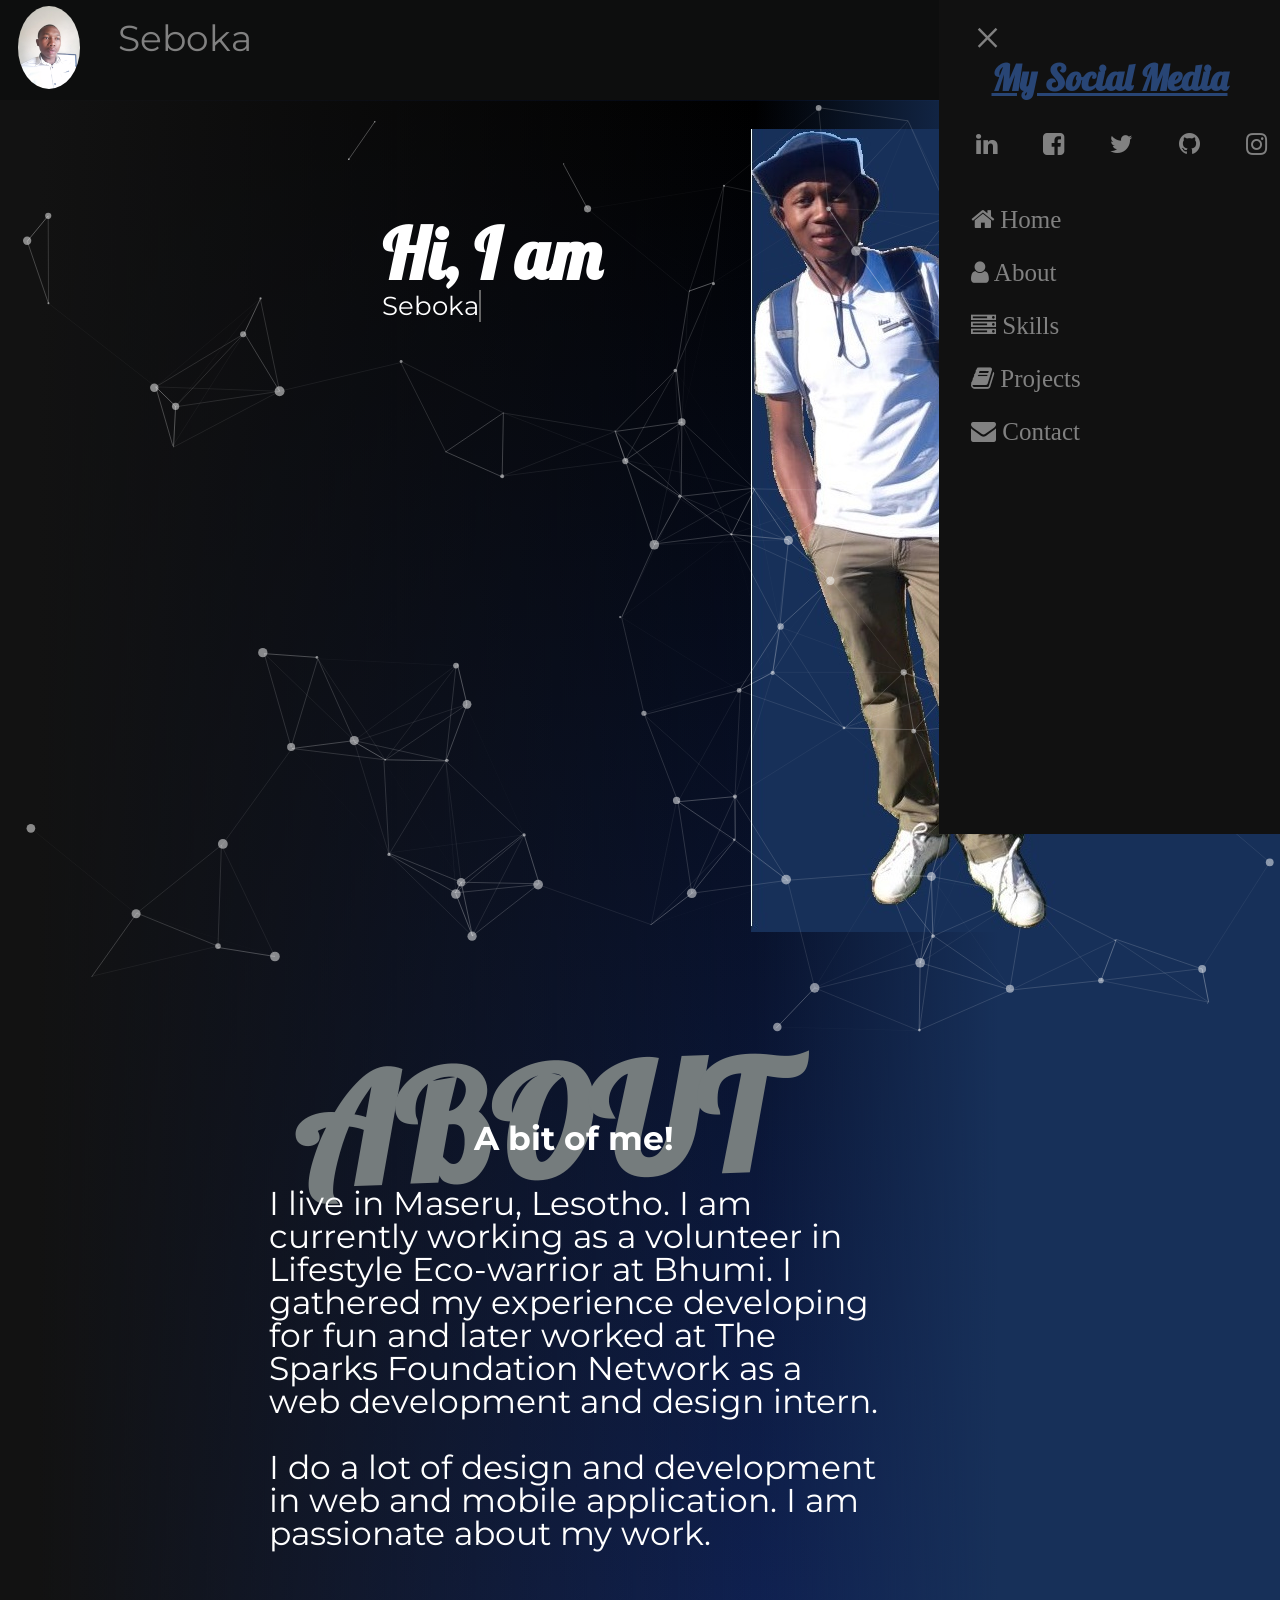
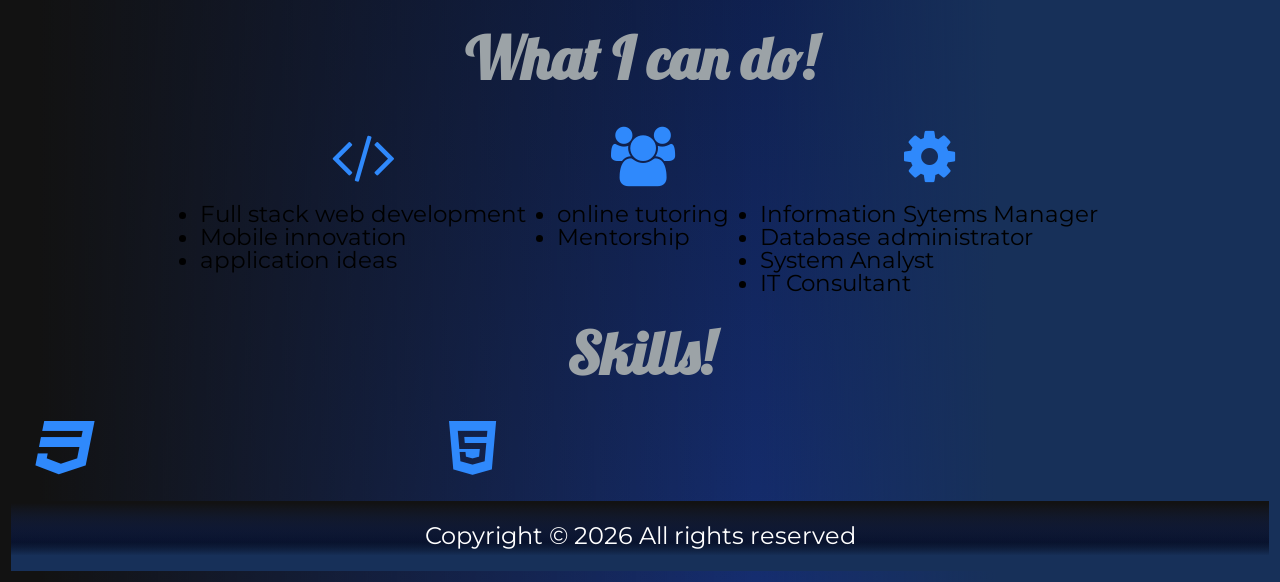
==== index.html @ 130d8f1c "Update index.html" ====
<!DOCTYPE html>
<html>

  <head>
    <meta charset="utf-8">
    <meta name="author" content="Seboka Mokhele" />
    <title>Seboka : Computer Scientist</title>
    <link rel="stylesheet" href="style/stylesheet.css">
    <link rel="stylesheet" href="https://stackpath.bootstrapcdn.com/font-awesome/4.7.0/css/font-awesome.min.css">
   <!-- <link rel="stylesheet" href="https://cdnjs.cloudflare.com/ajax/libs/font-awesome/5.14.0/css/all.min.css"> -->
    <link href="https://fonts.googleapis.com/css?family=Roboto" rel="stylesheet">
    <link href="https://fonts.googleapis.com/css2?family=Lobster&display=swap" rel="stylesheet">
    <link href="https://fonts.googleapis.com/css2?family=Montserrat:wght@500&display=swap" rel="stylesheet">
 
   </head>

  <body>

    <div class="header">
     
          <div class="header-logoimg"><img src="img/header2.jpg" alt class="img img-circle img-hover"></div> 
          <div class="header-logo-text"><a href="#">Seboka</a></div>     

        <div class="header-list">
          <span style="font-size:30px;cursor:pointer" onclick="openNav()">&#9776;</span>
        </div>

      <div id="mySidenav-list" class="sidenav-list">
        <div class="social-media-header"><h1>My Social Media</h1></div>
        <div class="social-media-links">
              <ul>
                  <li> <a target="_blank" href="#"><i class="fa fa-linkedin"></i></a></li>
                  <li> <a target="_blank" href="#"><i class="fa fa-facebook-square"></i></a></li>
                  <li> <a target="_blank" href="#"><i class="fa fa-twitter"></i></a></li>
                  <li> <a target="_blank" href="#"><i class="fa fa-github"></i></a></li>
                  <li> <a target="_blank" href="#"><i class="fa fa-instagram"></i></a></li>
              </ul>
        </div>
        <div class="main-menu">
          <a href="javascript:void(0)" class="closebtn" onclick="closeNav()">&times; </a>
          <a class="active" href="#"><i class="fa fa-home"></i>  Home</a>
          <a href="#label-about"><i class="fa fa-user"></i>  About</a>
          <a href="#"><i class="fa fa-server"></i>  Skills</a>
          <a href="#"><i class="fa fa-book"></i>  Projects</a>
          <a href="#"><i class="fa fa-envelope"></i>  Contact</a>
        </div>
      </div>

    </div>

    <div id="main-page">
      <div class="column">

        <!-- 1st Column that contain my welcome text and full body image-->
        <div class="col-md-m1">
          <div id="particles-js"></div>
          <div class="row-r1">
            
            <div class="row-myself">
              <h1>Hi, I am</h1>
              <p>
                
                  <span class="txt-rotate" data-period="2000" data-rotate='[ "Seboka Mokhele.", "a Web Developer.", "an Application Developer.", "a Computer Scientist", "a Mathematician" ]'></span>

              </p>
            </div>
            
            <div class="row-img">
              <img alt class="row-img-p1" src="img/body2.jpg">
            </div>
            
          </div>
        </div>
        
        <!-- 2nd Column that contain my about page-->
        <div class="col-md-m2">
          <div class="row-r2">
            <div class="row-about-text" id="label-about">
              <div class="row-at">
                <h2>ABOUT</h2>
                <h3>A bit of me!</h3><br><br>
                <p>
                  I live in Maseru, Lesotho. I am currently working as a volunteer in Lifestyle Eco-warrior at Bhumi.
                  I gathered my experience developing for fun and later worked at The 
                  Sparks Foundation Network as a web development and design intern.<br><br>

                  I do a lot of design and development in web and mobile application. I am passionate about my work.
           
                </p>
  
              </div>
              
            </div>
          </div>
        </div>
      
    
        <!-- 3rd Column; My what to do section-->
        <div class="col-md-m3">
          <div class="row3-col-m3">
              <div class="row-col-m31">
                <h6>What I can do!</h6>
              </div>
              
              <div class="row-col-m32">
                <div class="what-i-doi">
                  
                  <div class="icon"><a class="fa fa-code"></a></div>
                  <div class="code-body1">
                    <ul>
                      <li><a>Full stack web development</a></li>
                      <li><a>Mobile innovation</a></li>
                      <li><a>application ideas</a></li>
                    </ul>
                  </div>

                </div>

                <div class="what-i-doii">
                  
                  <div class="icon"><a class="fa fa-group"></a></div>
                  <div class="group-body2">
                    <ul>
                      <li><a>online tutoring</a></li>
                      <li><a>Mentorship</a></li>
                    </ul>
                  </div>

                </div>
                <div class="what-i-doiii">
                  
                  <div class="icon"><a class="fa fa-gear fa-spin"></a></div>
                  <div class="cogs-body3">
                    <ul>
                      <li><a>Information Sytems Manager</a></li>
                      <li><a>Database administrator</a></li>
                      <li><a>System Analyst</a></li>
                      <li><a>IT Consultant</a></li>
                    </ul>
                    
                  </div>

                </div>
              </div>
          </div>
        </div>

        <!-- 4th Column; -->
        <div class="col-md-m4">
          <div class="row3-col-m3">
              <div class="row-col-m31">
                <h6>Skills!</h6>
              </div>
              
              <div class="row-col-m32">
                <aside>
                  
                  <div class="icon"><a class="fa fa-css3"></a></div>
                  
                </aside>
                  
                <aside>
                  
               <div class="icon"><a class="fa fa-html5"></a></div>
              

                </aside>
                  

                <aside>
                  
                    <div class="icon"><a class="fa fa-js"></a></div>
              

                </aside>
                  
                
                
              </div>
          </div>
        </div>

        
        <!--modify here with html 4 -->
        

  



    <footer class = "foot-dev">
           <p>
                Copyright &copy;
                    <script>
                        document.write(new Date().getFullYear());
                    </script>
                    All rights reserved
            </p>
    </footer>

    <script src="js/particles.js"></script>
    <script src="js/app.js"></script>
    <script src="js/script.js"></script>
    <script  src="js/function.js"></script>
    <!--<script  src="js/allfont.js"></script>-->

  </body>
</html>
---- style/stylesheet.css ----
/* ==========================================================================
   HTML5 CSS Reset Minified - Eric Meyer
   ========================================================================== */

html,body,div,span,object,iframe,h1,h2,h3,h4,h5,h6,p,blockquote,pre,abbr,address,cite,code,del,dfn,em,img,ins,kbd,q,samp,small,strong,sub,sup,var,b,i,dl,dt,dd,ol,ul,li,fieldset,form,label,legend,table,caption,tbody,tfoot,thead,tr,th,td,article,aside,canvas,details,figcaption,figure,footer,header,hgroup,menu,nav,section,summary,time,mark,audio,video{margin:0;padding:0;border:0;outline:0;font-size:100%;vertical-align:baseline;background:transparent}
body{line-height:1}


/*============================================================
   Body
  ============================================================*/
html, body {
  font-family: "Avenir Next";
  width: 100%;
  height: 100%;
}

@media only screen and (max-width: 500px)
{

    /*==========================================================
       Header display
      ==========================================================*/
    .header {
      background-color: #0d0e0e;
      color: #fff;
      height: 100px;
    }

    .header-logoimg{
      float: left;
      padding: 6px 18px;
    }
    .img{
      height:83px;
    }
    .img-circle{
      border-radius: 50%!important;
    }
    .img-hover:hover{
        outline-offset: 0.8rem;
        transform: scale(1.5) rotate(8deg);
        z-index: 30;
        opacity: 1;
    }
    .header-logo-text {
      float: left;
      font-size: 36px;
      padding: 20px 20px;
      font-family: "Montserrat", sans-serif;
    }
    .header-logo-text a{
      color: #818181;
      text-decoration: none;
    }
    .header-logo-text a:hover{
      color: #fff;
      text-decoration: none;
    }

    /*============================================================
     sidebar overlay
     ============================================================*/
    .sidenav-list {
        height: 86%;
        position: fixed;
        z-index: 1;
        right: 0;
        background-color: #111;
        overflow-x: hidden;
        transition: 0.5s;
        padding-top: 60px;
    }
    .sidenav-list .closebtn {
        position: absolute;
        top: 0;
        left: 3px;
        font-size: 48px;
        margin-left: 0px;
    }
    .social-media-header {
        font-size: 2.25em;
        color: rgb(40 69 117);
        text-align: center;
        text-decoration-line: underline;
        font-family: "Lobster", sans-serif;
    }
    .social-media-links ul {
        list-style: none;
        display: inline-block;
        margin: 1px;
        padding: 20px 3px;
    }
    .social-media-links ul li{

        list-style: none;
        margin: 1px 1px;
        display: inline-block;
        font-family: "Roboto", sans-serif;
    }

    .sidenav-list a {
      padding: 14px 8px 14px 32px;
      text-decoration: none;
      font-size: 25px;
      color: #818181;
      display: block;
      transition: 0.3s;
    }

    .sidenav-list a:hover {
      color: white;
      transform: scale(1.2);
    }
    .sidenav-list a:hover i {
      color: royalblue;
      transform: scale(1.1) rotate(8deg);
    }
    @media screen and (max-height: 450px) {
      .sidenav-list {padding-top: 15px;}
      .sidenav-list a {font-size: 18px;}
    }

    /*============================================================
     Header list containing a sidebar
     =============================================================*/
    .header-list {
      float: right;
      padding: 30px 85px;
    }
    /*============================================================
       welcome page
     =============================================================*/
    #main-page{
      background-color: blue;
      padding: 1px;
      z-index: -2;
      background:
          linear-gradient(to left, rgba(23,48,89,1) 22%, transparent 41%, rgba(18,18,18,1) 97%),
          linear-gradient(to top, rgba(21,45,111,6), rgba(0,0,0,1));
          background-position: center center;
          background-size: cover;
          position: relative;
          background-blend-mode: var(--blend-top, normal),
          var(--blend-bottom, saturation),
          normal;
    }


    $link: white;

    #particles-js
    {
      background-color: $link
    }
    canvas {
      display: block;
      vertical-align: bottom;
    }
    #particles-js {
              position: absolute;
        width: 100%;
        height: 45%;
        margin: 1px;
        top: 0px;
        z-index: 0;
        /* margin-left: 1px; */
        background-size: cover;
    }
    .column{
      display: flex;
      flex-wrap: wrap;
      flex-direction: column;
      justify-content: center;
          padding: 10px;
    }
    .col-md-m1{
      padding: 8px;
      max-height: 812px;
    }
    .row-r1{

      display: flex;
      flex-wrap: wrap;
      flex-direction: row;
      justify-content: center;
      padding: 10px;
    }
    .row-myself{
         padding-right: 70px;
        padding-top: 90px;
      color: white;
      font-family: "Lobster", cursive;
    }
    .row-myself h1{
      font-size: 70px;
      color: white;
      padding-bottom: 4px;
    }
    .row-myself p{
        color: #fff;
        margin-bottom: 50px;
        font-size: 26px;
        
    }
    .row-img-p1{
       
        padding-left: 80px;
        margin-right: -160px;
        padding-bottom: 20px;

    }
    .row_img{
      float: right;
    }
    /*============================================================
       About and What-I-can-do section
     =============================================================*/
    .col-md-m2, .col-md-m3, .row3-col-m3{
      display: flex;
      flex-direction: column; 
      padding: 8px;
      overflow: hidden;
    }
    .col-md-m2{
      padding-bottom: 55px;
    }
    .row-r2{

      display: flex;
      flex-wrap: wrap;
      flex-direction: row;
      justify-content: center;
      padding-right: 200px;
        padding-left: 68px;
        padding-top: 17px;
        color: white;
        font-family: "Lobster", cursive;
    }
    .row-about-text{
        
    }
    .row-at{
      display: flex;
      flex-wrap: wrap;
      flex-direction: column;
      justify-content: center;
      padding: 8px;
      max-width: 611px;
      float: right;
    }
    .row-at h2{
        
        top: 0px;
        left: 0px;
        bottom: -32px;
        z-index: -1;
        font-size: 150px;
        color: rgb(117 124 125);
        padding-bottom: 0px;
        transform: rotate(300deg);
        transform-origin: 400% -400%;
        /* -webkit-transform-origin-x: 400%; */
        /* -webkit-transform-origin-y: -400%; */
        -webkit-transform: rotate(-2deg);
    }

    .row-at h3, p{
        font-size: 33px;
        font-family: 'Montserrat';
    }
    .row-at h3{
      text-align: center;
    }

    .row-col-m31 h6{
      text-align: center;
        font-size: 3.7em; 
        font-family: 'Lobster';
        color: #9ca3a7
    }
    .row-col-m32{
        padding-top: 20px;
        display: flex;
        justify-content: center;
        flex-wrap: row;
    }
    .what-i-doi, .what-i-doii, .what-i-doiii{
        display: flex;
        flex-wrap: wrap;
        flex-direction: column;
        align-items: center;
    }
    .what-i-doi {
        padding: 5px 30px 5px 20px;
    }
    .what-i-doii {
        padding: 5px 1px 5px 1px;
    }
    .what-i-doiii {
        padding: 5px 2px 5px 30px;
    }
    .group-body2, .code-body1, .cogs-body3{
        font-size: 23px;
        font-family: 'Montserrat';
    }
    aside {
        width: 40%;
        padding-left: .5rem;
        margin-left: .5rem;
        float: left;
        /* box-shadow: inset 5px 0 5px -5px #29627e; */
        font-style: italic;
    }
    .icon{
        color: #2f89fc;
        font-size: 60px;
        line-height: 1.5;
    }
    /*============================================================
       footer style
     =============================================================*/

    footer{
      width: 100%;
      height: 70px;
      color: white;
      background:
          linear-gradient(to top, rgba(23,48,89,1) 22%, transparent 41%, rgba(18,18,18,1) 97%), linear-gradient(to bottom, rgba(21,45,111,6), rgba(0,0,0,1));
          background-position: center center;
          background-size: cover;
          position: relative;
          background-blend-mode: var(--blend-top, normal), var(--blend-bottom, saturation), normal;
      
    }
    .foot-dev p{
      font-size: 1.5em;
      text-align: center;
      padding: 23px;
    }

}

@media only screen and (min-width: 501px)
{
 /*==========================================================
       Header display
      ==========================================================*/
    .header {
      background-color: #0d0e0e;
      color: #fff;
      height: 100px;
    }

    .header-logoimg{
      float: left;
      padding: 6px 18px;
    }
    .img{
      height:83px;
    }
    .img-circle{
      border-radius: 50%!important;
    }
    .img-hover:hover{
        outline-offset: 0.8rem;
        transform: scale(1.5) rotate(8deg);
        z-index: 30;
        opacity: 1;
    }
    .header-logo-text {
      float: left;
      font-size: 36px;
      padding: 20px 20px;
      font-family: "Montserrat", sans-serif;
    }
    .header-logo-text a{
      color: #818181;
      text-decoration: none;
    }
    .header-logo-text a:hover{
      color: #fff;
      text-decoration: none;
    }

    /*============================================================
     sidebar overlay
     ============================================================*/
    .sidenav-list {
        height: 86%;
        position: fixed;
        z-index: 1;
        right: 0;
        background-color: #111;
        overflow-x: hidden;
        transition: 0.5s;
        padding-top: 60px;
    }
    .sidenav-list .closebtn {
        position: absolute;
        top: 0;
        left: 3px;
        font-size: 48px;
        margin-left: 0px;
    }
    .social-media-header {
        font-size: 2.25em;
        color: rgb(40 69 117);
        text-align: center;
        text-decoration-line: underline;
        font-family: "Lobster", sans-serif;
    }
    .social-media-links ul {
        list-style: none;
        display: inline-block;
        margin: 1px;
        padding: 20px 3px;
    }
    .social-media-links ul li{

        list-style: none;
        margin: 1px 1px;
        display: inline-block;
        font-family: "Roboto", sans-serif;
    }

    .sidenav-list a {
      padding: 14px 8px 14px 32px;
      text-decoration: none;
      font-size: 25px;
      color: #818181;
      display: block;
      transition: 0.3s;
    }

    .sidenav-list a:hover {
      color: white;
      transform: scale(1.2);
    }
    .sidenav-list a:hover i {
      color: royalblue;
      transform: scale(1.1) rotate(8deg);
    }
    @media screen and (max-height: 450px) {
      .sidenav-list {padding-top: 15px;}
      .sidenav-list a {font-size: 18px;}
    }

    /*============================================================
     Header list containing a sidebar
     =============================================================*/
    .header-list {
      float: right;
      padding: 30px 85px;
    }
    /*============================================================
       welcome page
     =============================================================*/
    #main-page{
      background-color: blue;
      padding: 1px;
      z-index: -2;
      background:
          linear-gradient(to left, rgba(23,48,89,1) 22%, transparent 41%, rgba(18,18,18,1) 97%),
          linear-gradient(to top, rgba(21,45,111,6), rgba(0,0,0,1));
          background-position: center center;
          background-size: cover;
          position: relative;
          background-blend-mode: var(--blend-top, normal),
          var(--blend-bottom, saturation),
          normal;
    }


    $link: white;

    #particles-js
    {
      background-color: $link
    }
    canvas {
      display: block;
      vertical-align: bottom;
    }
    #particles-js {
              position: absolute;
        width: 100%;
        height: 45%;
        margin: 1px;
        top: 0px;
        z-index: 0;
        /* margin-left: 1px; */
        background-size: cover;
    }
    .column{
      display: flex;
      flex-wrap: wrap;
      flex-direction: column;
      justify-content: center;
          padding: 10px;
    }
    .col-md-m1{
      padding: 8px;
      max-height: 812px;
    }
    .row-r1{

      display: flex;
      flex-wrap: wrap;
      flex-direction: row;
      justify-content: center;
      padding: 10px;
    }
    .row-myself{
         padding-right: 70px;
        padding-top: 90px;
      color: white;
      font-family: "Lobster", cursive;
    }
    .row-myself h1{
      font-size: 70px;
      color: white;
      padding-bottom: 4px;
    }
    .row-myself p{
        color: #fff;
        margin-bottom: 50px;
        font-size: 26px;
        
    }
    .row-img-p1{
       
        padding-left: 80px;
        margin-right: -160px;
        padding-bottom: 20px;

    }
    .row_img{
      float: right;
    }
    /*============================================================
       About and What-I-can-do section
     =============================================================*/
    .col-md-m2, .col-md-m3, .row3-col-m3{
      display: flex;
      flex-direction: column; 
      padding: 8px;
      overflow: hidden;
    }
    .col-md-m2{
      padding-bottom: 55px;
    }
    .row-r2{

      display: flex;
      flex-wrap: wrap;
      flex-direction: row;
      justify-content: center;
      padding-right: 200px;
        padding-left: 68px;
        padding-top: 17px;
        color: white;
        font-family: "Lobster", cursive;
    }
    .row-about-text{
        
    }
    .row-at{
      display: flex;
      flex-wrap: wrap;
      flex-direction: column;
      justify-content: center;
      padding: 8px;
      max-width: 611px;
      float: right;
    }
    .row-at h2{
        
        top: 0px;
        left: 0px;
        bottom: -32px;
        z-index: -1;
        font-size: 150px;
        color: rgb(117 124 125);
        padding-bottom: 0px;
        transform: rotate(300deg);
        transform-origin: 400% -400%;
        /* -webkit-transform-origin-x: 400%; */
        /* -webkit-transform-origin-y: -400%; */
        -webkit-transform: rotate(-2deg);
    }

    .row-at h3, p{
        font-size: 33px;
        font-family: 'Montserrat';
    }
    .row-at h3{
      text-align: center;
    }

    .row-col-m31 h6{
      text-align: center;
        font-size: 3.7em; 
        font-family: 'Lobster';
        color: #9ca3a7
    }
    .row-col-m32{
        padding-top: 20px;
        display: flex;
        justify-content: center;
        flex-wrap: row;
    }
    .what-i-doi, .what-i-doii, .what-i-doiii{
        display: flex;
        flex-wrap: wrap;
        flex-direction: column;
        align-items: center;
    }
    .what-i-doi {
        padding: 5px 30px 5px 20px;
    }
    .what-i-doii {
        padding: 5px 1px 5px 1px;
    }
    .what-i-doiii {
        padding: 5px 2px 5px 30px;
    }
    .group-body2, .code-body1, .cogs-body3{
        font-size: 23px;
        font-family: 'Montserrat';
    }
    aside {
        width: 40%;
        padding-left: .5rem;
        margin-left: .5rem;
        float: left;
        /* box-shadow: inset 5px 0 5px -5px #29627e; */
        font-style: italic;
    }
    .icon{
        color: #2f89fc;
        font-size: 60px;
        line-height: 1.5;
    }
    /*============================================================
       footer style
     =============================================================*/

    footer{
      width: 100%;
      height: 70px;
      color: white;
      background:
          linear-gradient(to top, rgba(23,48,89,1) 22%, transparent 41%, rgba(18,18,18,1) 97%), linear-gradient(to bottom, rgba(21,45,111,6), rgba(0,0,0,1));
          background-position: center center;
          background-size: cover;
          position: relative;
          background-blend-mode: var(--blend-top, normal), var(--blend-bottom, saturation), normal;
      
    }
    .foot-dev p{
      font-size: 1.5em;
      text-align: center;
      padding: 23px;
    }
}
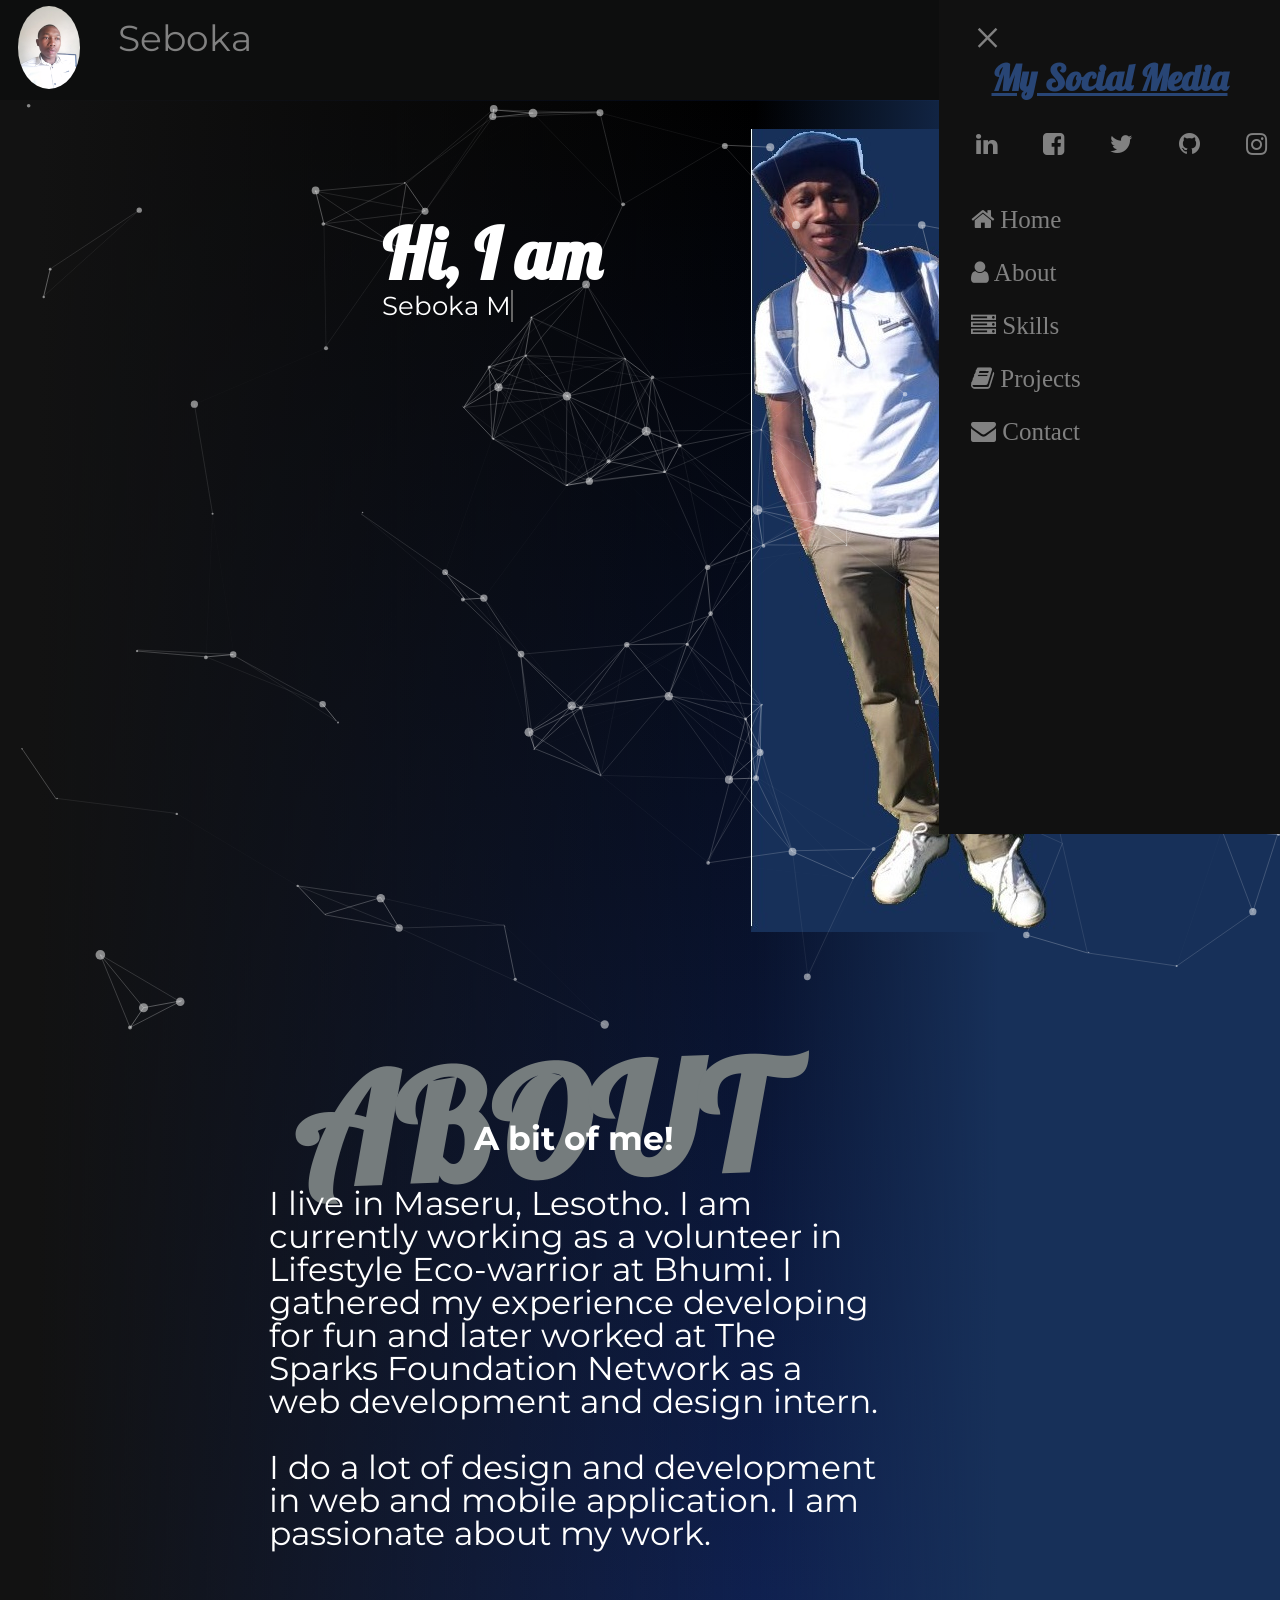
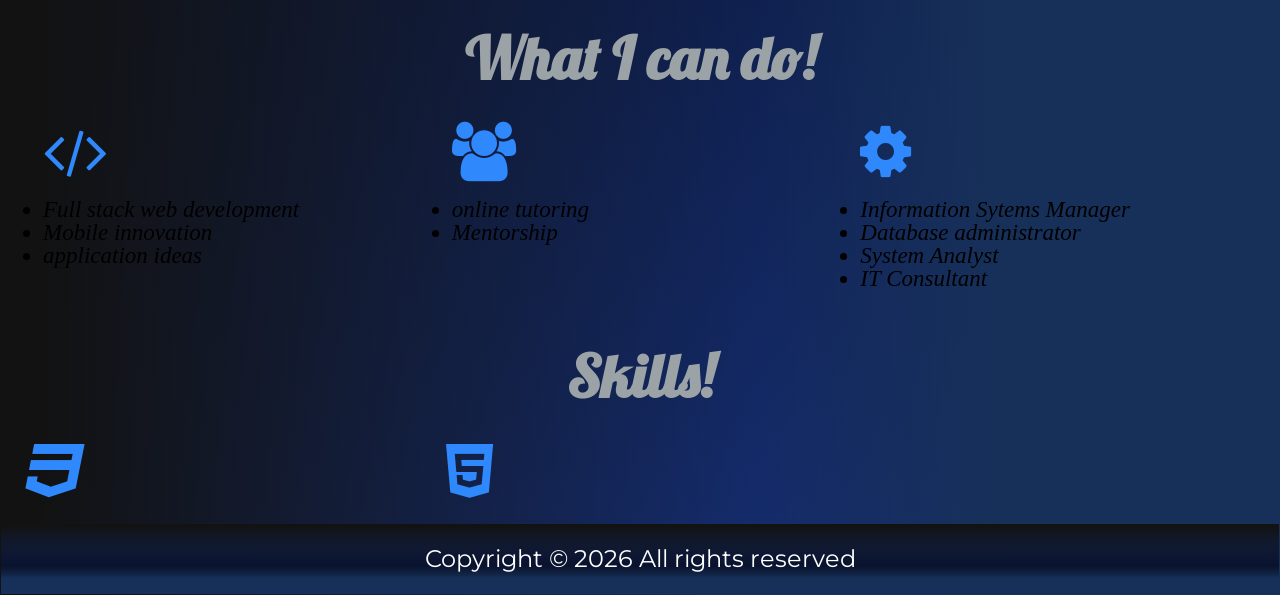
==== commit a8fba806: "Update index.html" ====
--- a/index.html
+++ b/index.html
@@ -94,8 +94,8 @@
           </div>
         </div>
       
-    
-        <!-- 3rd Column; My what to do section-->
+   
+        <!-- 3rd Column; My what to do section
         <div class="col-md-m3">
           <div class="row3-col-m3">
               <div class="row-col-m31">
@@ -144,6 +144,80 @@
               </div>
           </div>
         </div>
+-->
+
+
+
+
+
+
+
+
+
+
+
+
+        <!--3rd Column; My what to do section-->
+        <div class="col-md-m3">
+          <div class="row3-col-m3">
+              <div class="row-col-m31">
+                <h6>What I can do!</h6>
+              </div>
+              
+              <div class="row-col-m32">
+                
+                <aside>  
+                  <div class="icon"><a class="fa fa-code"></a></div>
+
+                  <div class="code-body1">
+                    <ul>
+                      <li><a>Full stack web development</a></li>
+                      <li><a>Mobile innovation</a></li>
+                      <li><a>application ideas</a></li>
+                    </ul>
+                  </div>
+                  </aside>
+                
+
+                <aside>  
+                  <div class="icon"><a class="fa fa-group"></a></div>
+                  <div class="group-body2">
+                    <ul>
+                      <li><a>online tutoring</a></li>
+                      <li><a>Mentorship</a></li>
+                    </ul>
+                  </div>
+                </aside>
+
+                
+                <aside>  
+                  <div class="icon"><a class="fa fa-gear fa-spin"></a></div>
+                  <div class="cogs-body3">
+                    <ul>
+                      <li><a>Information Sytems Manager</a></li>
+                      <li><a>Database administrator</a></li>
+                      <li><a>System Analyst</a></li>
+                      <li><a>IT Consultant</a></li>
+                    </ul>
+                    
+                 </aside>
+
+                </div>
+              </div>
+          </div>
+        </div>
+
+
+
+
+
+
+
+
+
+
+
+
 
         <!-- 4th Column; -->
         <div class="col-md-m4">
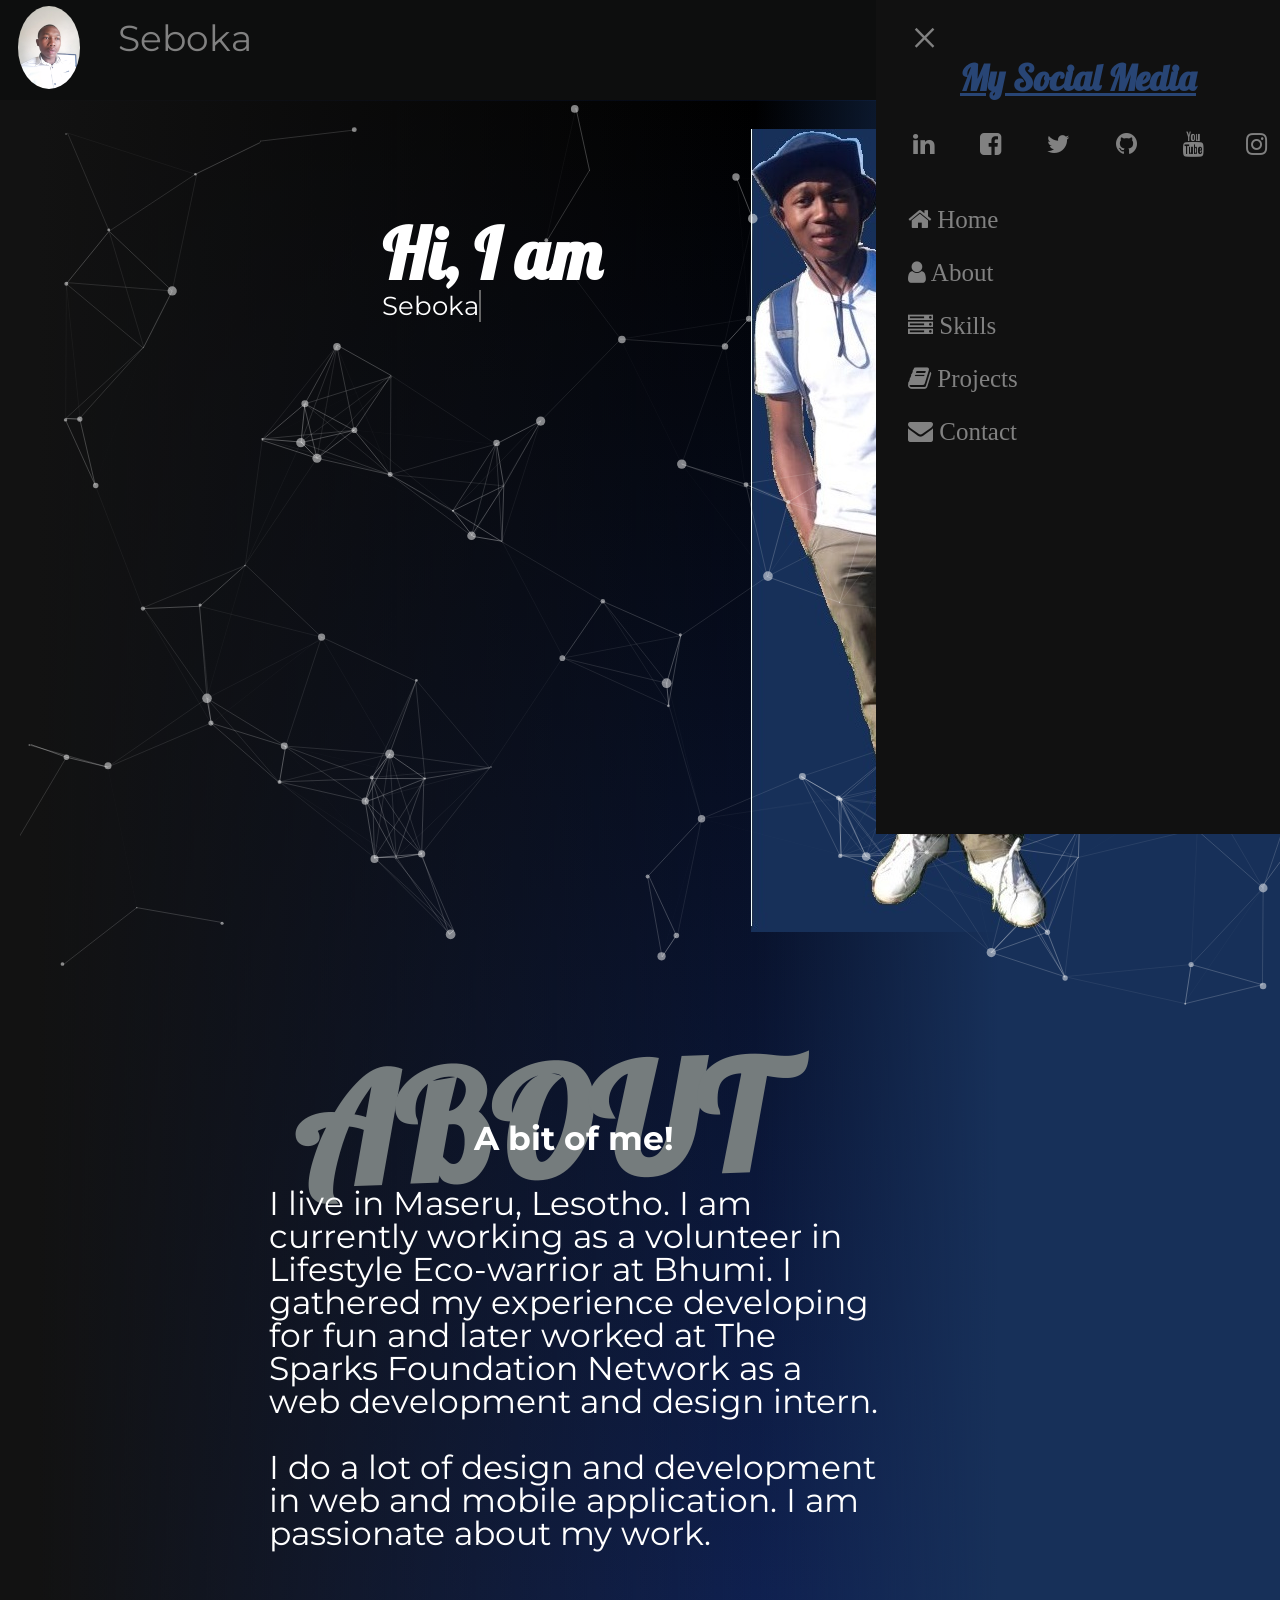
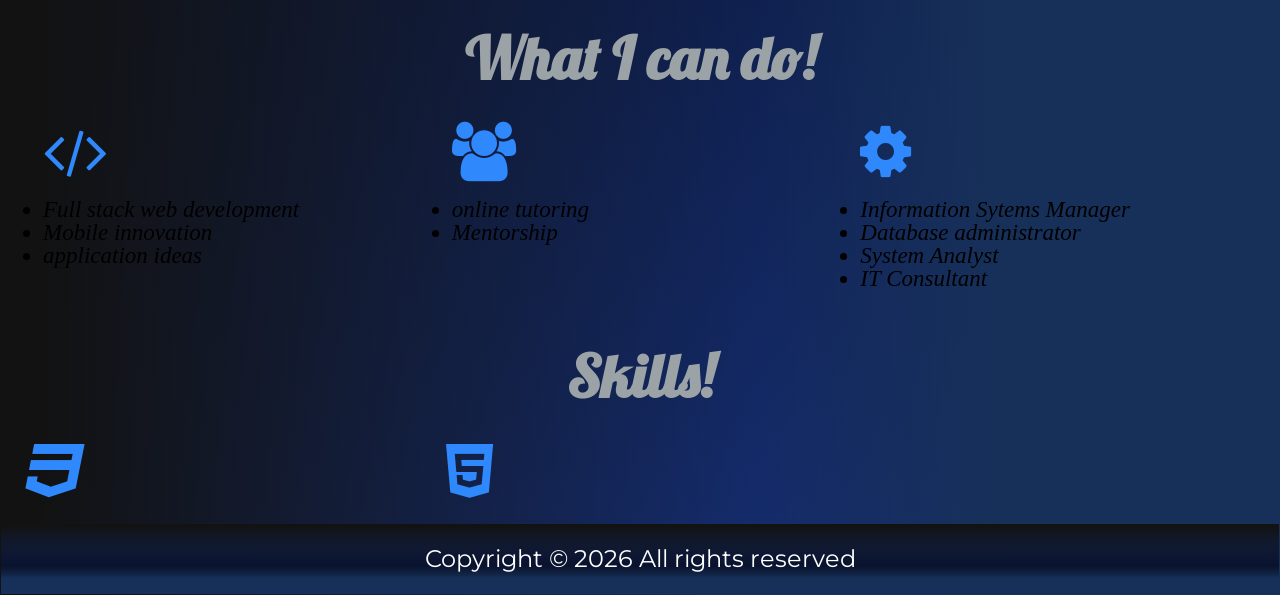
==== commit 4a496c48: "Update index.html" ====
--- a/index.html
+++ b/index.html
@@ -29,11 +29,13 @@
         <div class="social-media-header"><h1>My Social Media</h1></div>
         <div class="social-media-links">
               <ul>
-                  <li> <a target="_blank" href="#"><i class="fa fa-linkedin"></i></a></li>
-                  <li> <a target="_blank" href="#"><i class="fa fa-facebook-square"></i></a></li>
-                  <li> <a target="_blank" href="#"><i class="fa fa-twitter"></i></a></li>
-                  <li> <a target="_blank" href="#"><i class="fa fa-github"></i></a></li>
-                  <li> <a target="_blank" href="#"><i class="fa fa-instagram"></i></a></li>
+                  <li> <a target="_blank" href="https://www.linkedin.com/in/sebokamokhele"><i class="fa fa-linkedin"></i></a></li>
+                  <li> <a target="_blank" href="https://www.facebook.com/seboka.mokhele"><i class="fa fa-facebook-square"></i></a></li>
+                  <li> <a target="_blank" href="https://www.twitter.com/9seboka"><i class="fa fa-twitter"></i></a></li>
+                  <li> <a target="_blank" href="https://www.github.com/sebokamokhele"><i class="fa fa-github"></i></a></li>
+                  <li> <a target="_blank" href="https://m.youtube.com/channel/UC_4WiIq7IH3VitkHxet03Mg"><i class="fa fa-youtube"></i></a>
+                  <li> <a target="_blank" href="https://www.instagram.com/da_sbu"><i class="fa fa-instagram"></i></a></li>
+                  </li>
               </ul>
         </div>
         <div class="main-menu">
@@ -95,68 +97,6 @@
         </div>
       
    
-        <!-- 3rd Column; My what to do section
-        <div class="col-md-m3">
-          <div class="row3-col-m3">
-              <div class="row-col-m31">
-                <h6>What I can do!</h6>
-              </div>
-              
-              <div class="row-col-m32">
-                <div class="what-i-doi">
-                  
-                  <div class="icon"><a class="fa fa-code"></a></div>
-                  <div class="code-body1">
-                    <ul>
-                      <li><a>Full stack web development</a></li>
-                      <li><a>Mobile innovation</a></li>
-                      <li><a>application ideas</a></li>
-                    </ul>
-                  </div>
-
-                </div>
-
-                <div class="what-i-doii">
-                  
-                  <div class="icon"><a class="fa fa-group"></a></div>
-                  <div class="group-body2">
-                    <ul>
-                      <li><a>online tutoring</a></li>
-                      <li><a>Mentorship</a></li>
-                    </ul>
-                  </div>
-
-                </div>
-                <div class="what-i-doiii">
-                  
-                  <div class="icon"><a class="fa fa-gear fa-spin"></a></div>
-                  <div class="cogs-body3">
-                    <ul>
-                      <li><a>Information Sytems Manager</a></li>
-                      <li><a>Database administrator</a></li>
-                      <li><a>System Analyst</a></li>
-                      <li><a>IT Consultant</a></li>
-                    </ul>
-                    
-                  </div>
-
-                </div>
-              </div>
-          </div>
-        </div>
--->
-
-
-
-
-
-
-
-
-
-
-
-
         <!--3rd Column; My what to do section-->
         <div class="col-md-m3">
           <div class="row3-col-m3">
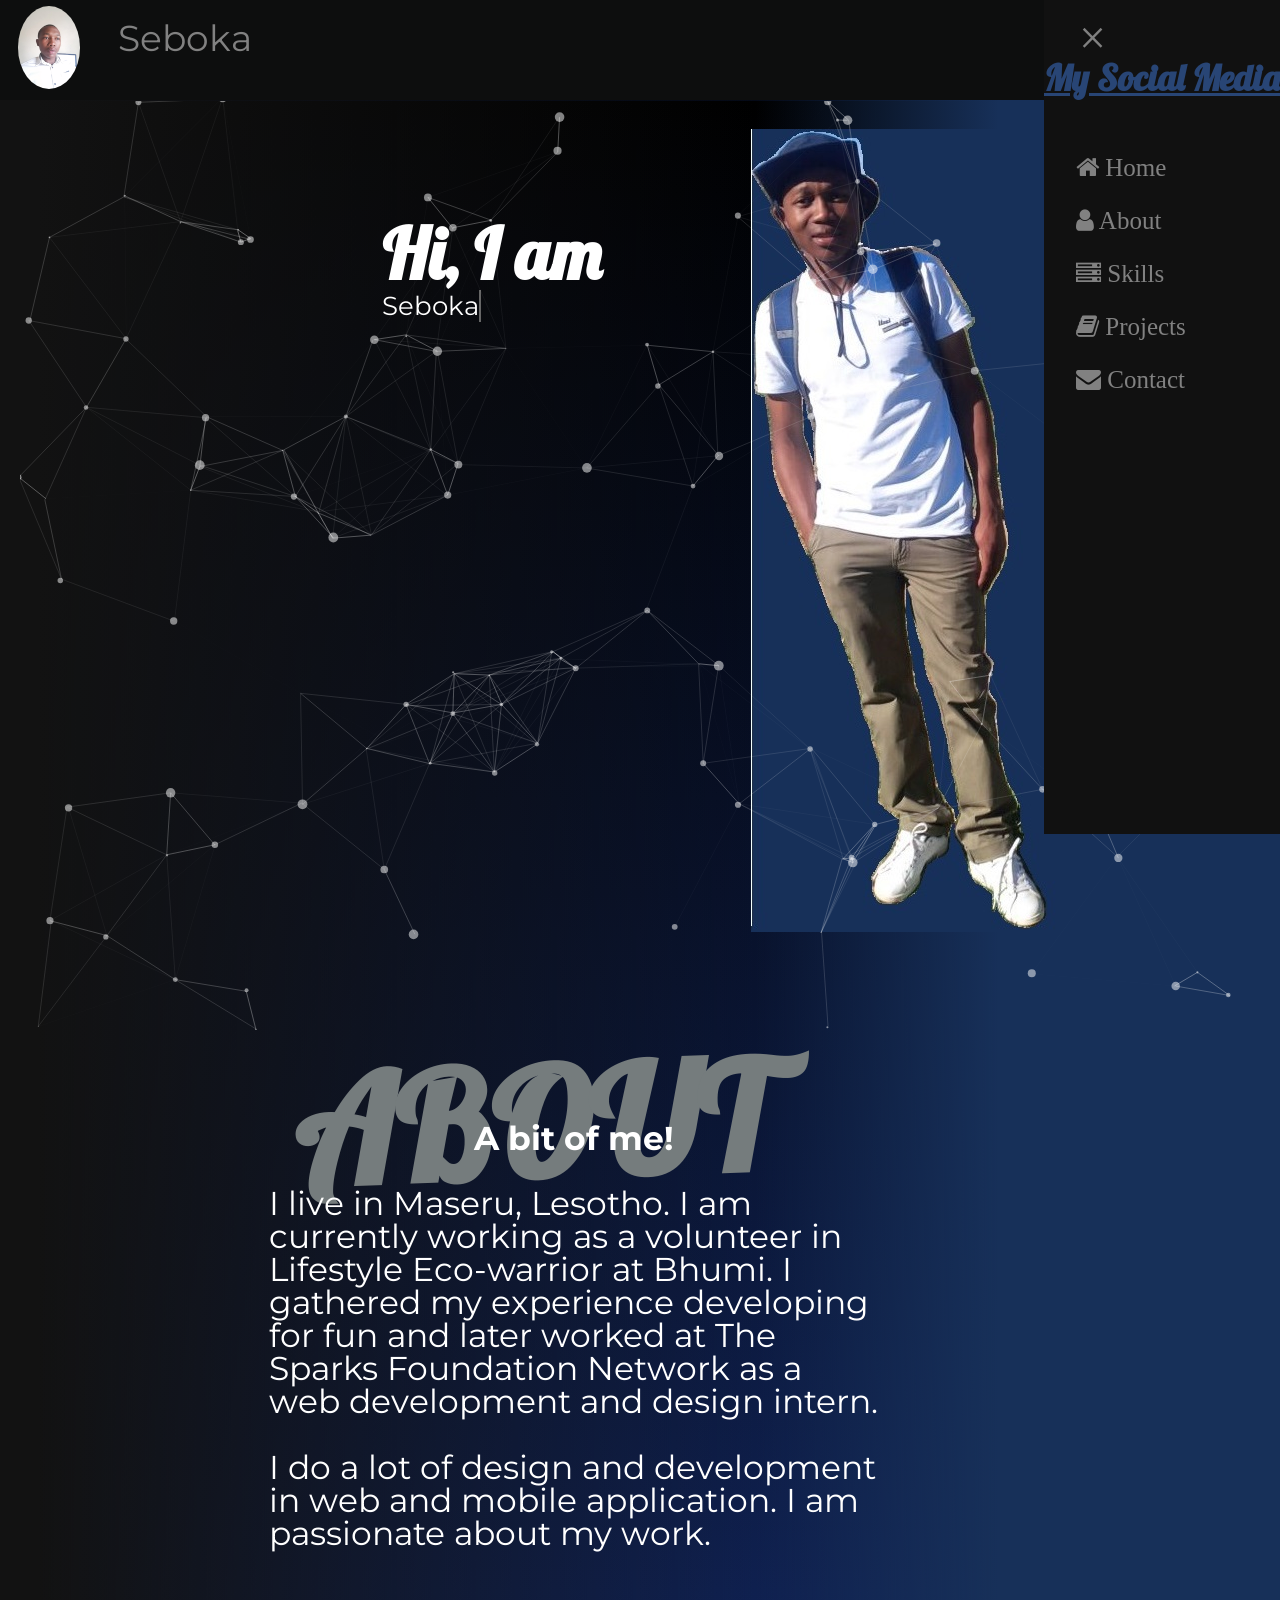
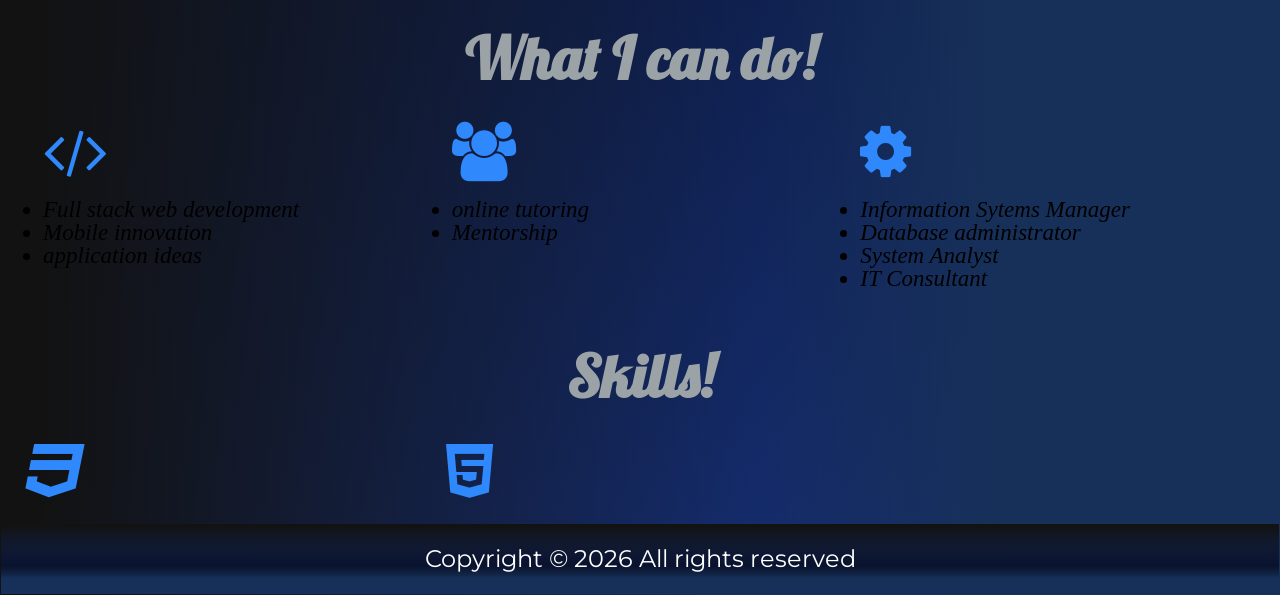
==== commit 678c7ef1: "Update index.html" ====
--- a/index.html
+++ b/index.html
@@ -29,12 +29,7 @@
         <div class="social-media-header"><h1>My Social Media</h1></div>
         <div class="social-media-links">
               <ul>
-                  <li> <a target="_blank" href="https://www.linkedin.com/in/sebokamokhele"><i class="fa fa-linkedin"></i></a></li>
-                  <li> <a target="_blank" href="https://www.facebook.com/seboka.mokhele"><i class="fa fa-facebook-square"></i></a></li>
-                  <li> <a target="_blank" href="https://www.twitter.com/9seboka"><i class="fa fa-twitter"></i></a></li>
-                  <li> <a target="_blank" href="https://www.github.com/sebokamokhele"><i class="fa fa-github"></i></a></li>
-                  <li> <a target="_blank" href="https://m.youtube.com/channel/UC_4WiIq7IH3VitkHxet03Mg"><i class="fa fa-youtube"></i></a>
-                  <li> <a target="_blank" href="https://www.instagram.com/da_sbu"><i class="fa fa-instagram"></i></a></li>
+                  
                   </li>
               </ul>
         </div>
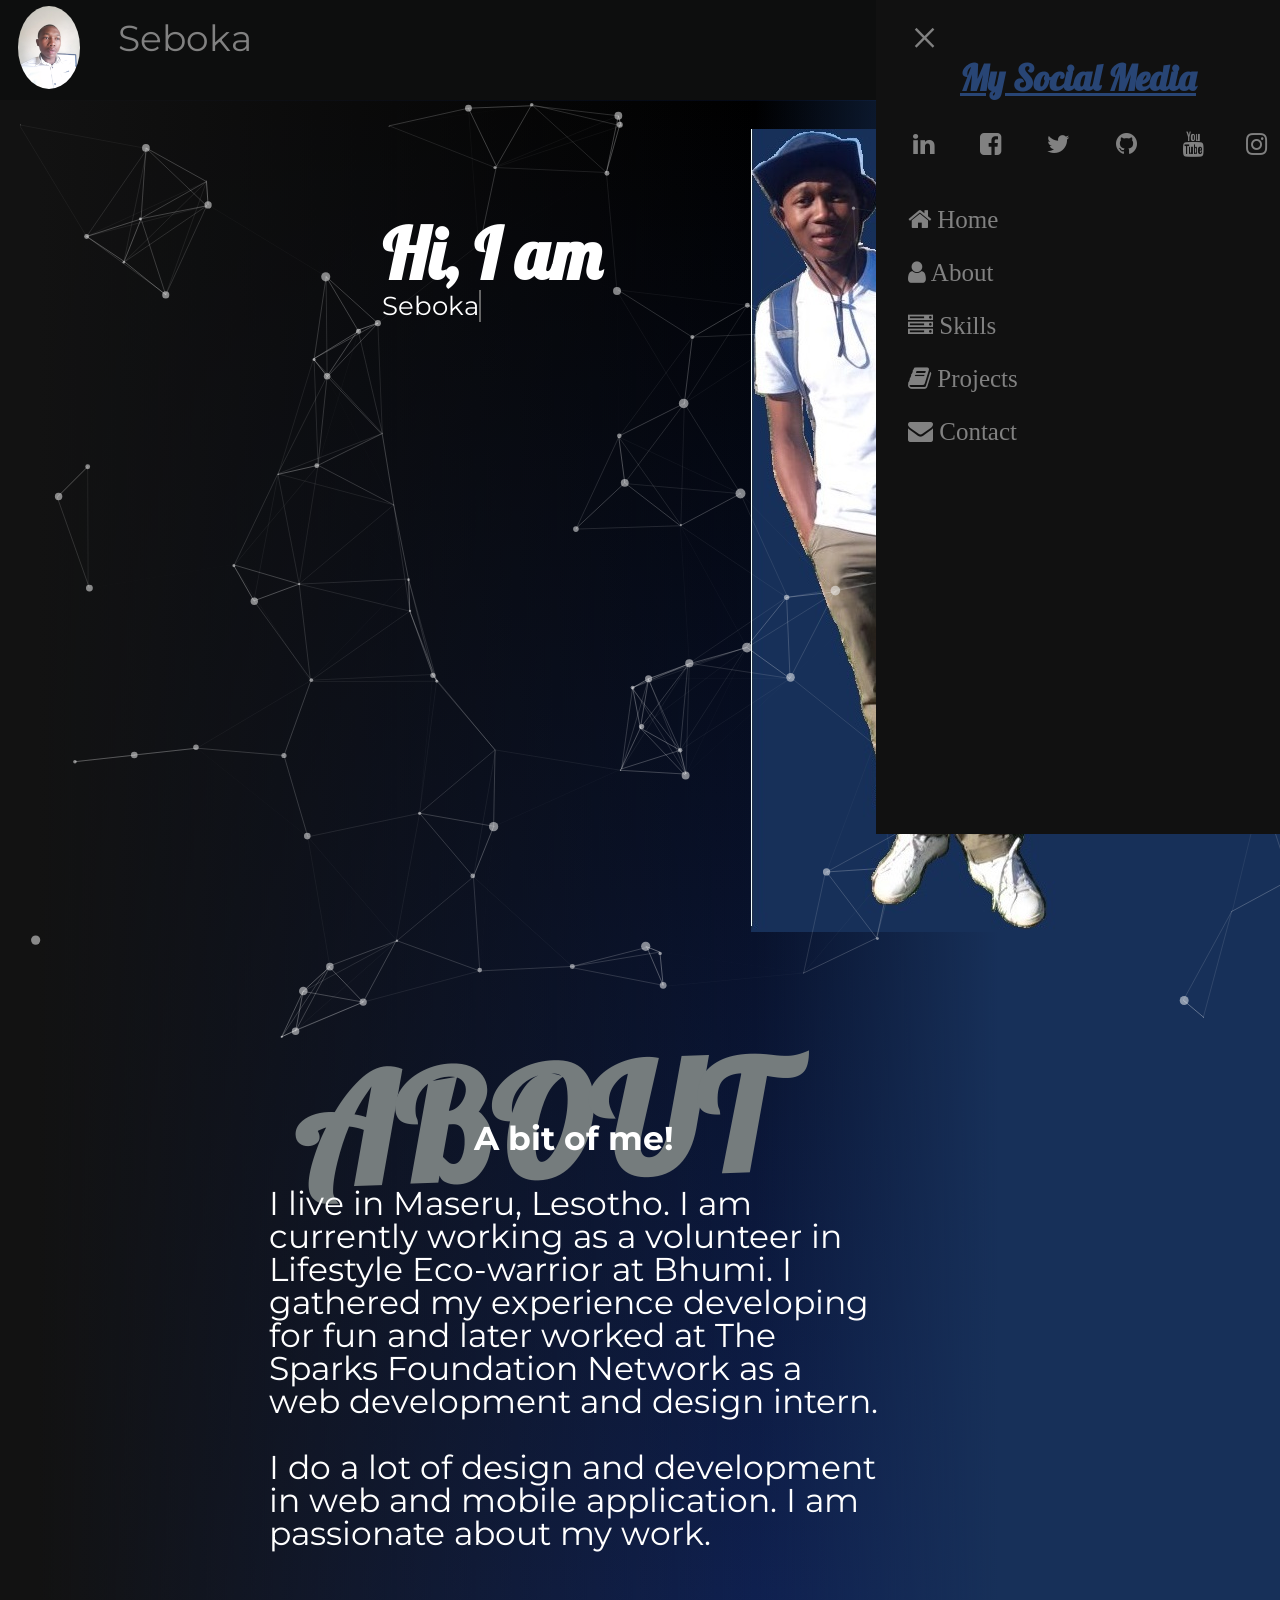
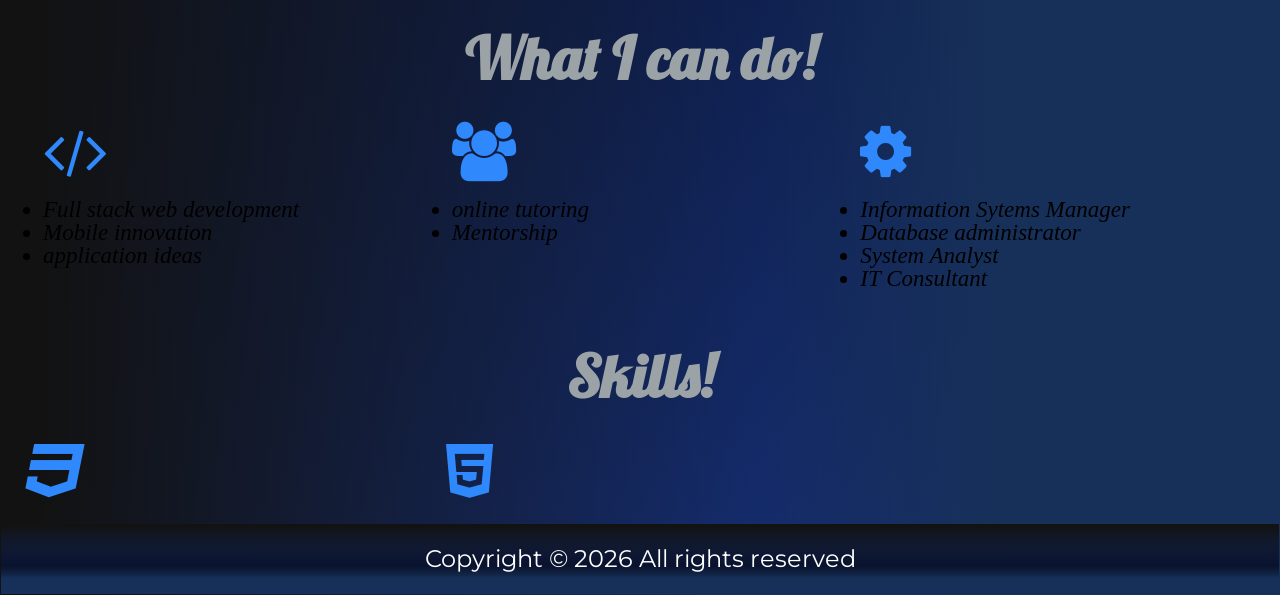
==== commit 303372fd: "Update index.html" ====
--- a/index.html
+++ b/index.html
@@ -29,8 +29,13 @@
         <div class="social-media-header"><h1>My Social Media</h1></div>
         <div class="social-media-links">
               <ul>
-                  
-                  </li>
+                  <li> <a target="_blank" href="https://www.linkedin.com/in/sebokamokhele"><i class="fa fa-linkedin"></i></a></li>
+                  <li> <a target="_blank" href="https://www.facebook.com/seboka.mokhele"><i class="fa fa-facebook-square"></i></a></li>
+                  <li> <a target="_blank" href="https://www.twitter.com/9seboka"><i class="fa fa-twitter"></i></a></li>
+                  <li> <a target="_blank" href="https://www.github.com/sebokamokhele"><i class="fa fa-github"></i></a></li>
+                  <li> <a target="_blank" href="https://m.youtube.com/channel/UC_4WiIq7IH3VitkHxet03Mg"><i class="fa fa-youtube"></i></a>
+                  <li> <a target="_blank" href="https://www.instagram.com/da_sbu"><i class="fa fa-instagram"></i></a></li>
+                  
               </ul>
         </div>
         <div class="main-menu">
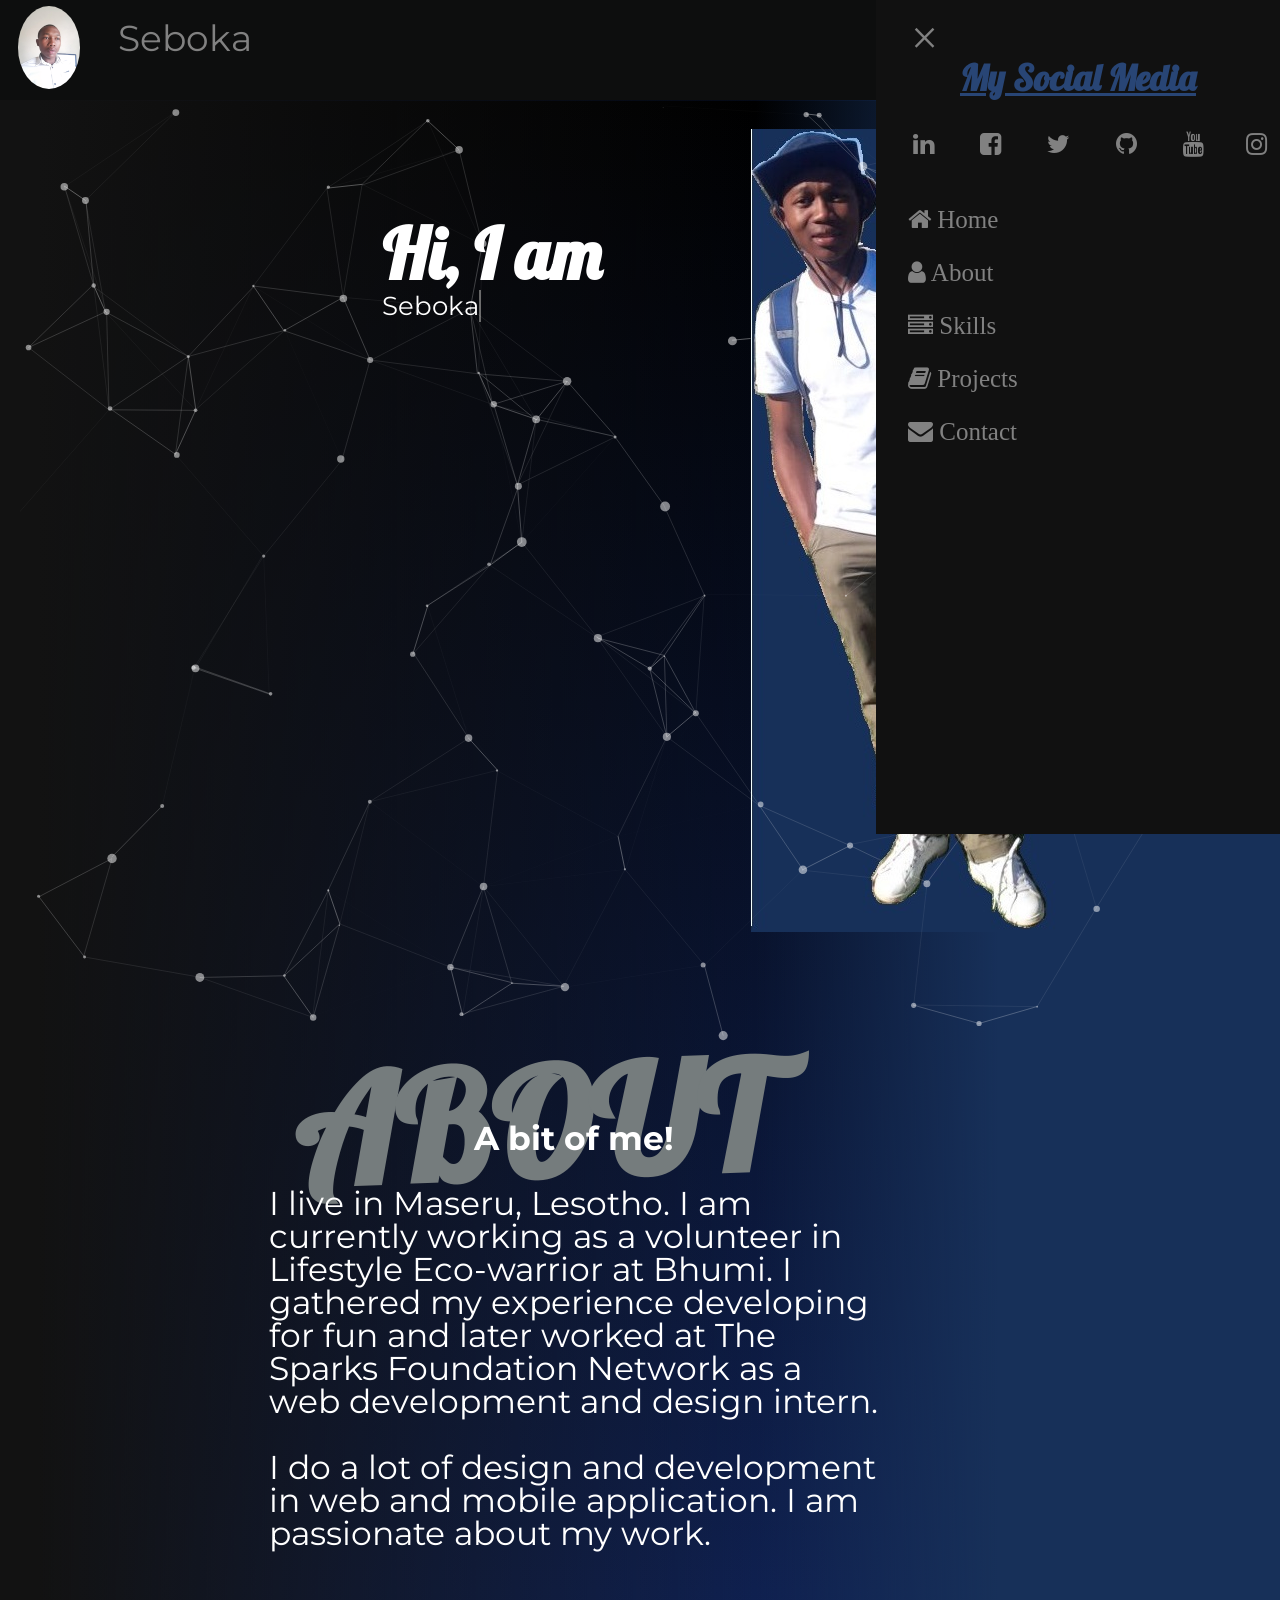
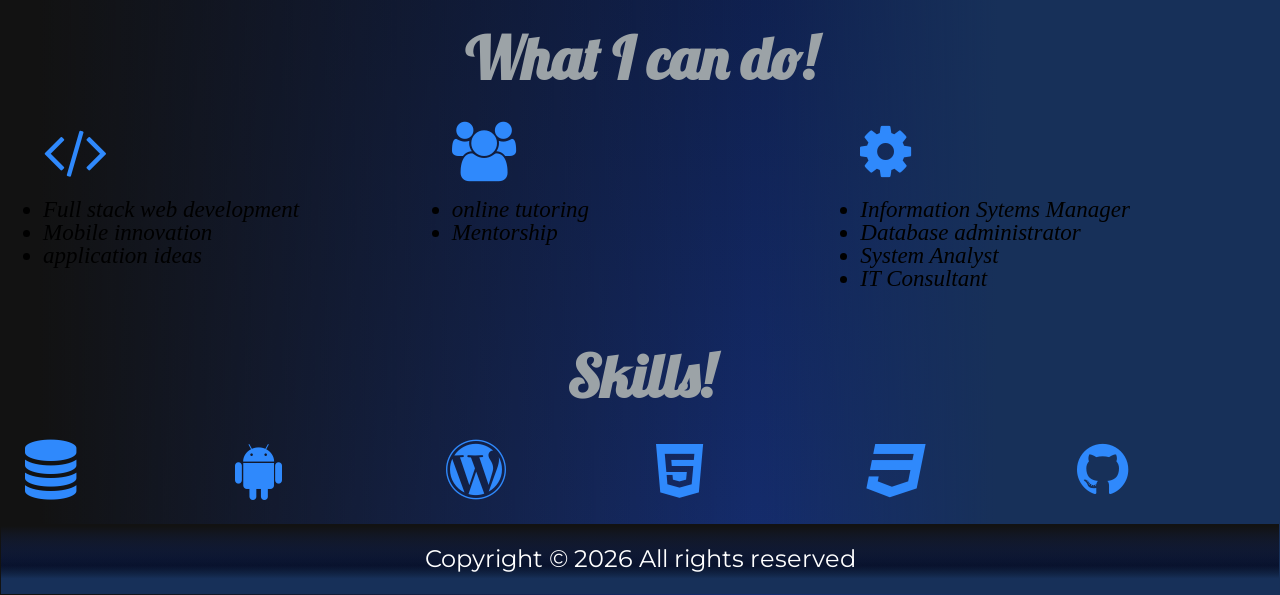
==== commit 43c512d4: "Update index.html" ====
--- a/index.html
+++ b/index.html
@@ -161,7 +161,7 @@
 
         <!-- 4th Column; -->
         <div class="col-md-m4">
-          <div class="row3-col-m3">
+          <div class="row3-col-m3" id="label-skills">
               <div class="row-col-m31">
                 <h6>Skills!</h6>
               </div>
@@ -169,27 +169,35 @@
               <div class="row-col-m32">
                 <aside>
                   
+                    <div class="icon"><a class="fa fa-database"></a></div>
+              
+                </aside>
+                <aside>
+                  
+                    <div class="icon"><a class="fa fa-android"></a></div>
+              
+                </aside>
+                <aside>
+                  
+                    <div class="icon"><a class="fa fa-wordpress"></a></div>
+              
+                </aside>
+                <aside>
+                    
+                 <div class="icon"><a class="fa fa-html5"></a></div>
+                
+                </aside>
+                <aside>
+                  
                   <div class="icon"><a class="fa fa-css3"></a></div>
                   
                 </aside>
-                  
-                <aside>
-                  
-               <div class="icon"><a class="fa fa-html5"></a></div>
-              
-
-                </aside>
-                  
-
-                <aside>
-                  
-                    <div class="icon"><a class="fa fa-js"></a></div>
-              
-
-                </aside>
-                  
-                
-                
+                <aside>
+                  
+                    <div class="icon"><a class="fa fa-github"></a></div>
+              
+                </aside>
+                 
               </div>
           </div>
         </div>
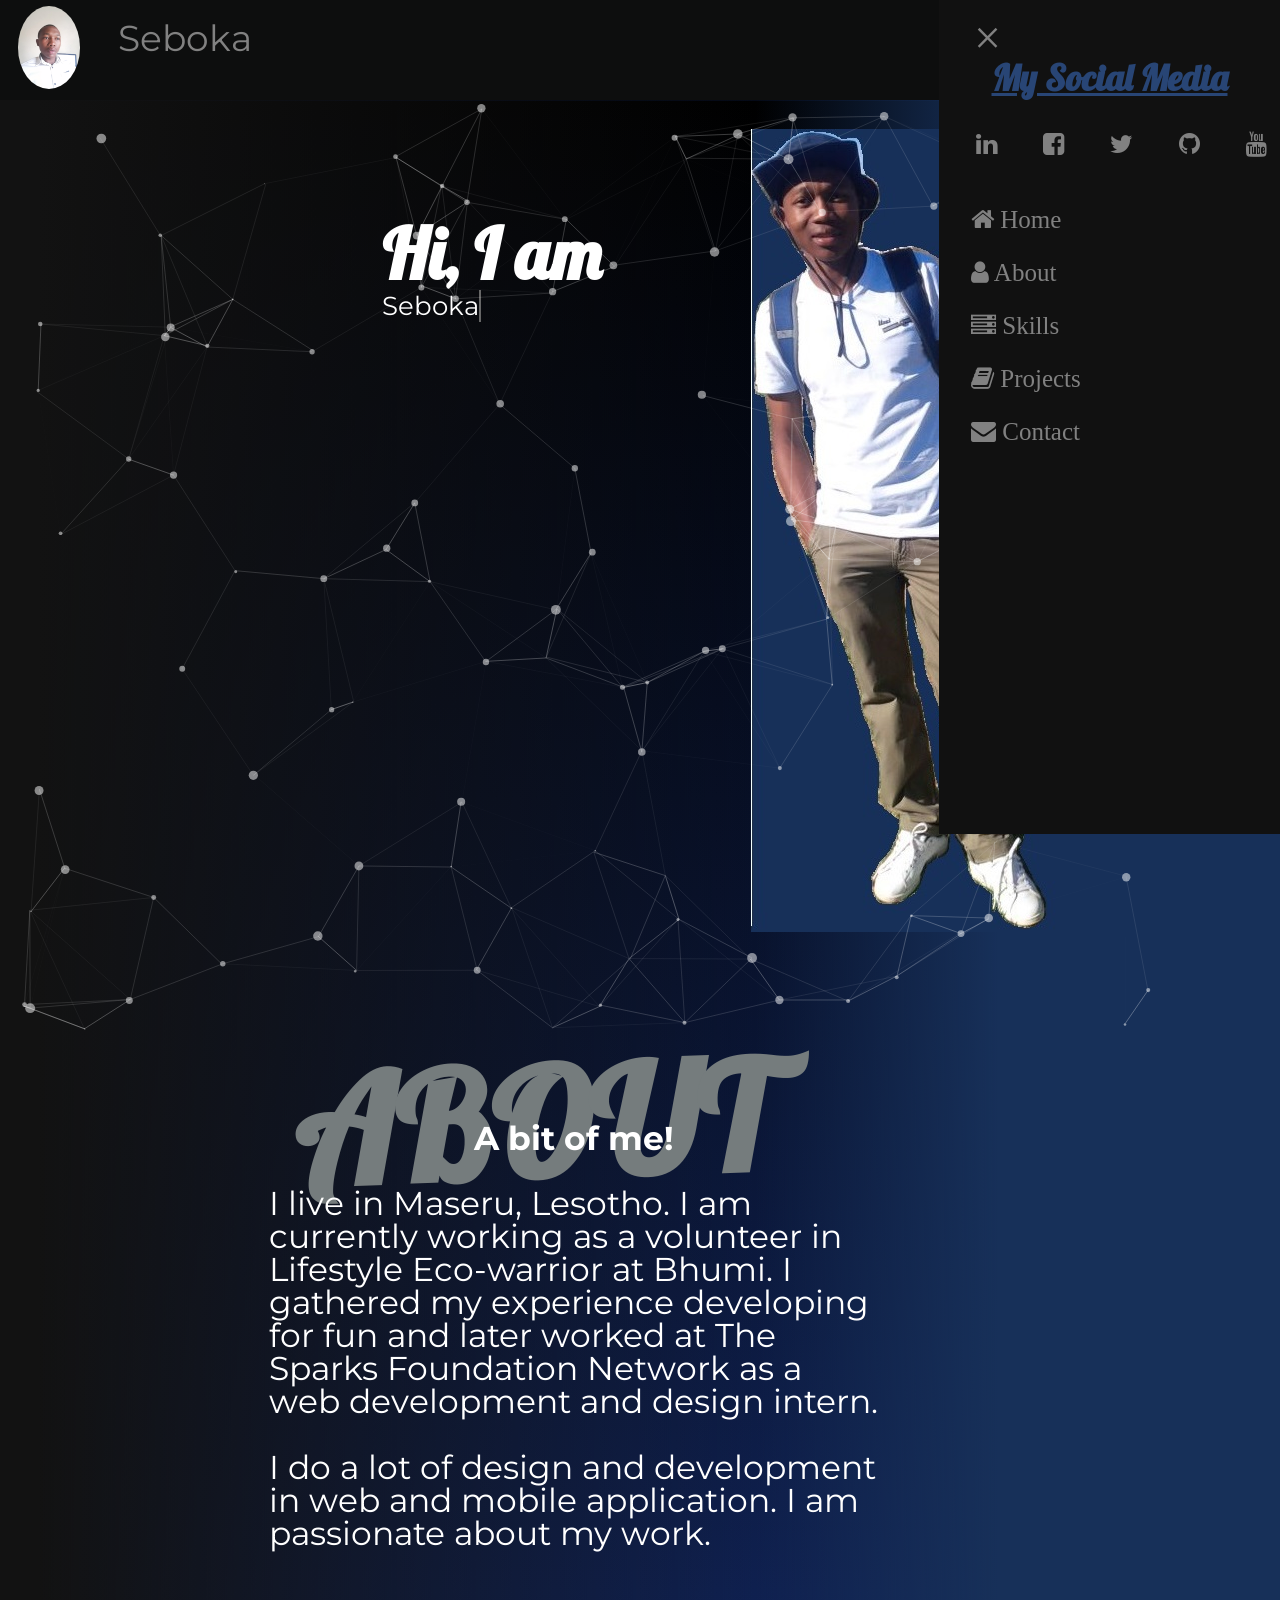
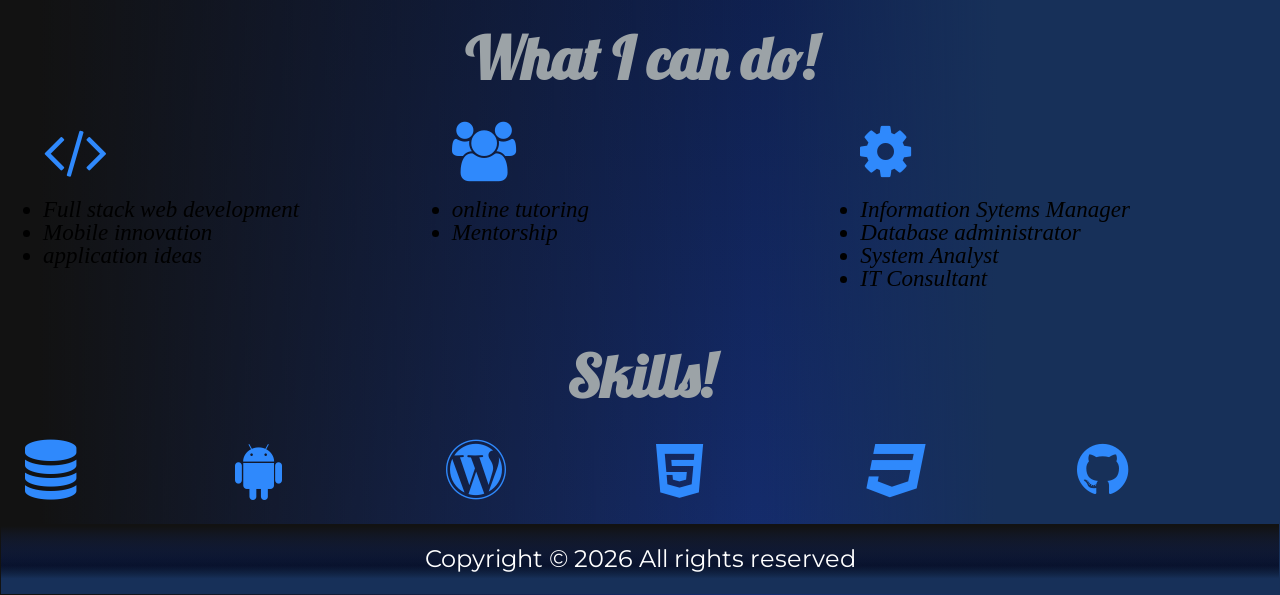
==== commit d0558426: "Update index.html" ====
--- a/index.html
+++ b/index.html
@@ -7,7 +7,6 @@
     <title>Seboka : Computer Scientist</title>
     <link rel="stylesheet" href="style/stylesheet.css">
     <link rel="stylesheet" href="https://stackpath.bootstrapcdn.com/font-awesome/4.7.0/css/font-awesome.min.css">
-   <!-- <link rel="stylesheet" href="https://cdnjs.cloudflare.com/ajax/libs/font-awesome/5.14.0/css/all.min.css"> -->
     <link href="https://fonts.googleapis.com/css?family=Roboto" rel="stylesheet">
     <link href="https://fonts.googleapis.com/css2?family=Lobster&display=swap" rel="stylesheet">
     <link href="https://fonts.googleapis.com/css2?family=Montserrat:wght@500&display=swap" rel="stylesheet">
@@ -34,7 +33,6 @@
                   <li> <a target="_blank" href="https://www.twitter.com/9seboka"><i class="fa fa-twitter"></i></a></li>
                   <li> <a target="_blank" href="https://www.github.com/sebokamokhele"><i class="fa fa-github"></i></a></li>
                   <li> <a target="_blank" href="https://m.youtube.com/channel/UC_4WiIq7IH3VitkHxet03Mg"><i class="fa fa-youtube"></i></a>
-                  <li> <a target="_blank" href="https://www.instagram.com/da_sbu"><i class="fa fa-instagram"></i></a></li>
                   
               </ul>
         </div>
@@ -42,9 +40,9 @@
           <a href="javascript:void(0)" class="closebtn" onclick="closeNav()">&times; </a>
           <a class="active" href="#"><i class="fa fa-home"></i>  Home</a>
           <a href="#label-about"><i class="fa fa-user"></i>  About</a>
-          <a href="#"><i class="fa fa-server"></i>  Skills</a>
-          <a href="#"><i class="fa fa-book"></i>  Projects</a>
-          <a href="#"><i class="fa fa-envelope"></i>  Contact</a>
+          <a href="#label-skills"><i class="fa fa-server"></i>  Skills</a>
+          <a href="#label-projects"><i class="fa fa-book"></i>  Projects</a>
+          <a href="#label-contact"><i class="fa fa-envelope"></i>  Contact</a>
         </div>
       </div>
 
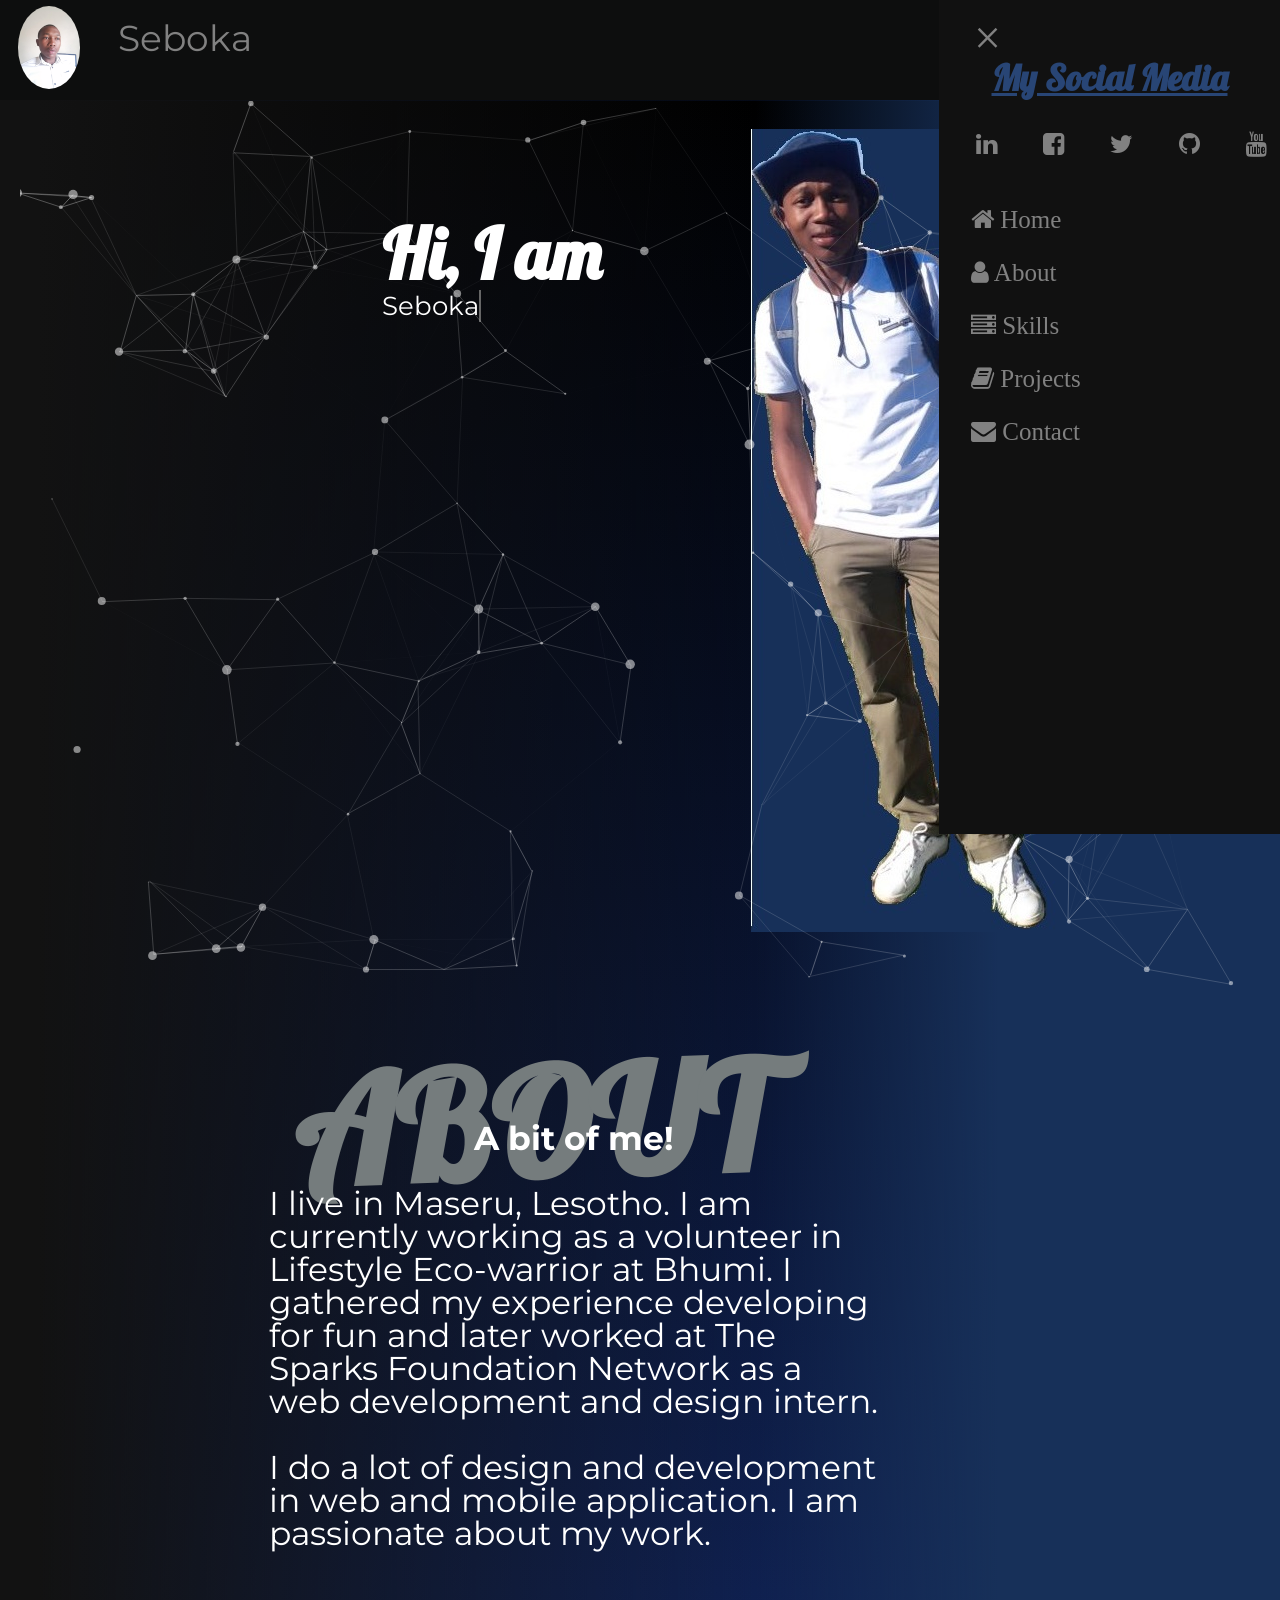
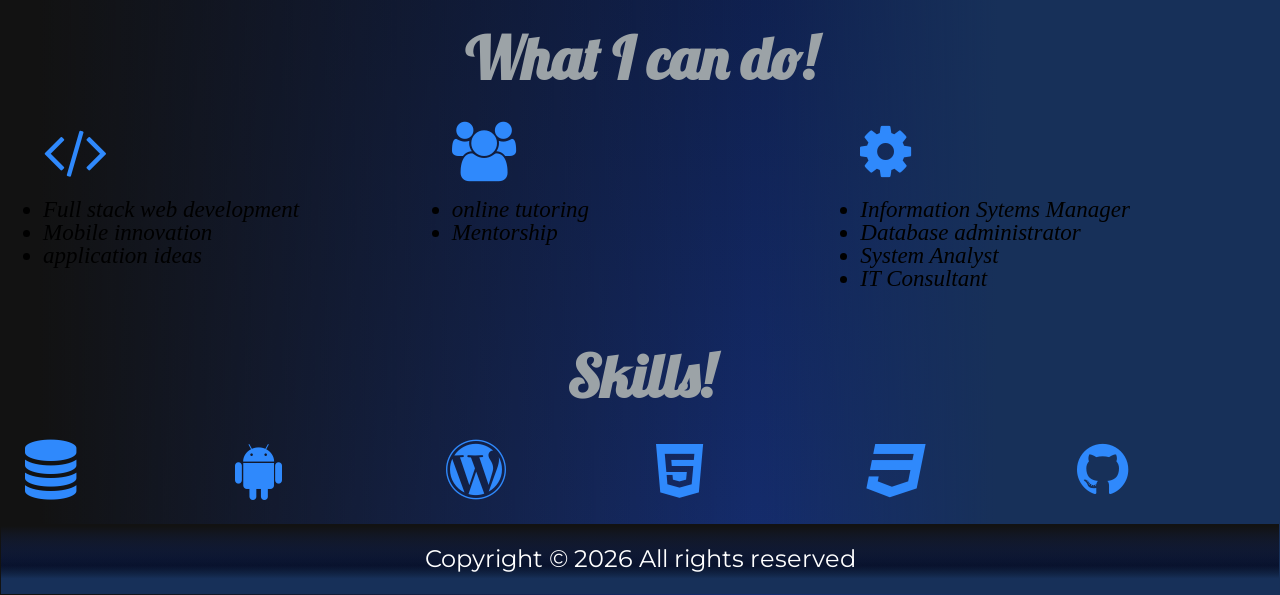
==== commit 0a073525: "update Chat update" ====
--- a/index.html
+++ b/index.html
@@ -223,6 +223,25 @@
     <script src="js/script.js"></script>
     <script  src="js/function.js"></script>
     <!--<script  src="js/allfont.js"></script>-->
+        
+    <!--Start of Tawk.to Script-->
+     <script type="text/javascript">
+        var Tawk_API=Tawk_API||{}, Tawk_LoadStart=new Date();
+        (function()
+         {
+            var s1=document.createElement("script"),s0=document.getElementsByTagName("script")[0];
+            
+          s1.async=true;
+            s1.src='https://embed.tawk.to/632406ad54f06e12d89506cb/1gd2bk6lc';
+            s1.charset='UTF-8';
+            s1.setAttribute('crossorigin','*');
+            s0.parentNode.insertBefore(s1,s0);
+        
+        })();
+       
+    </script>
+    <!--End of Tawk.to Script-->
+    
 
   </body>
-</html>+</html>
